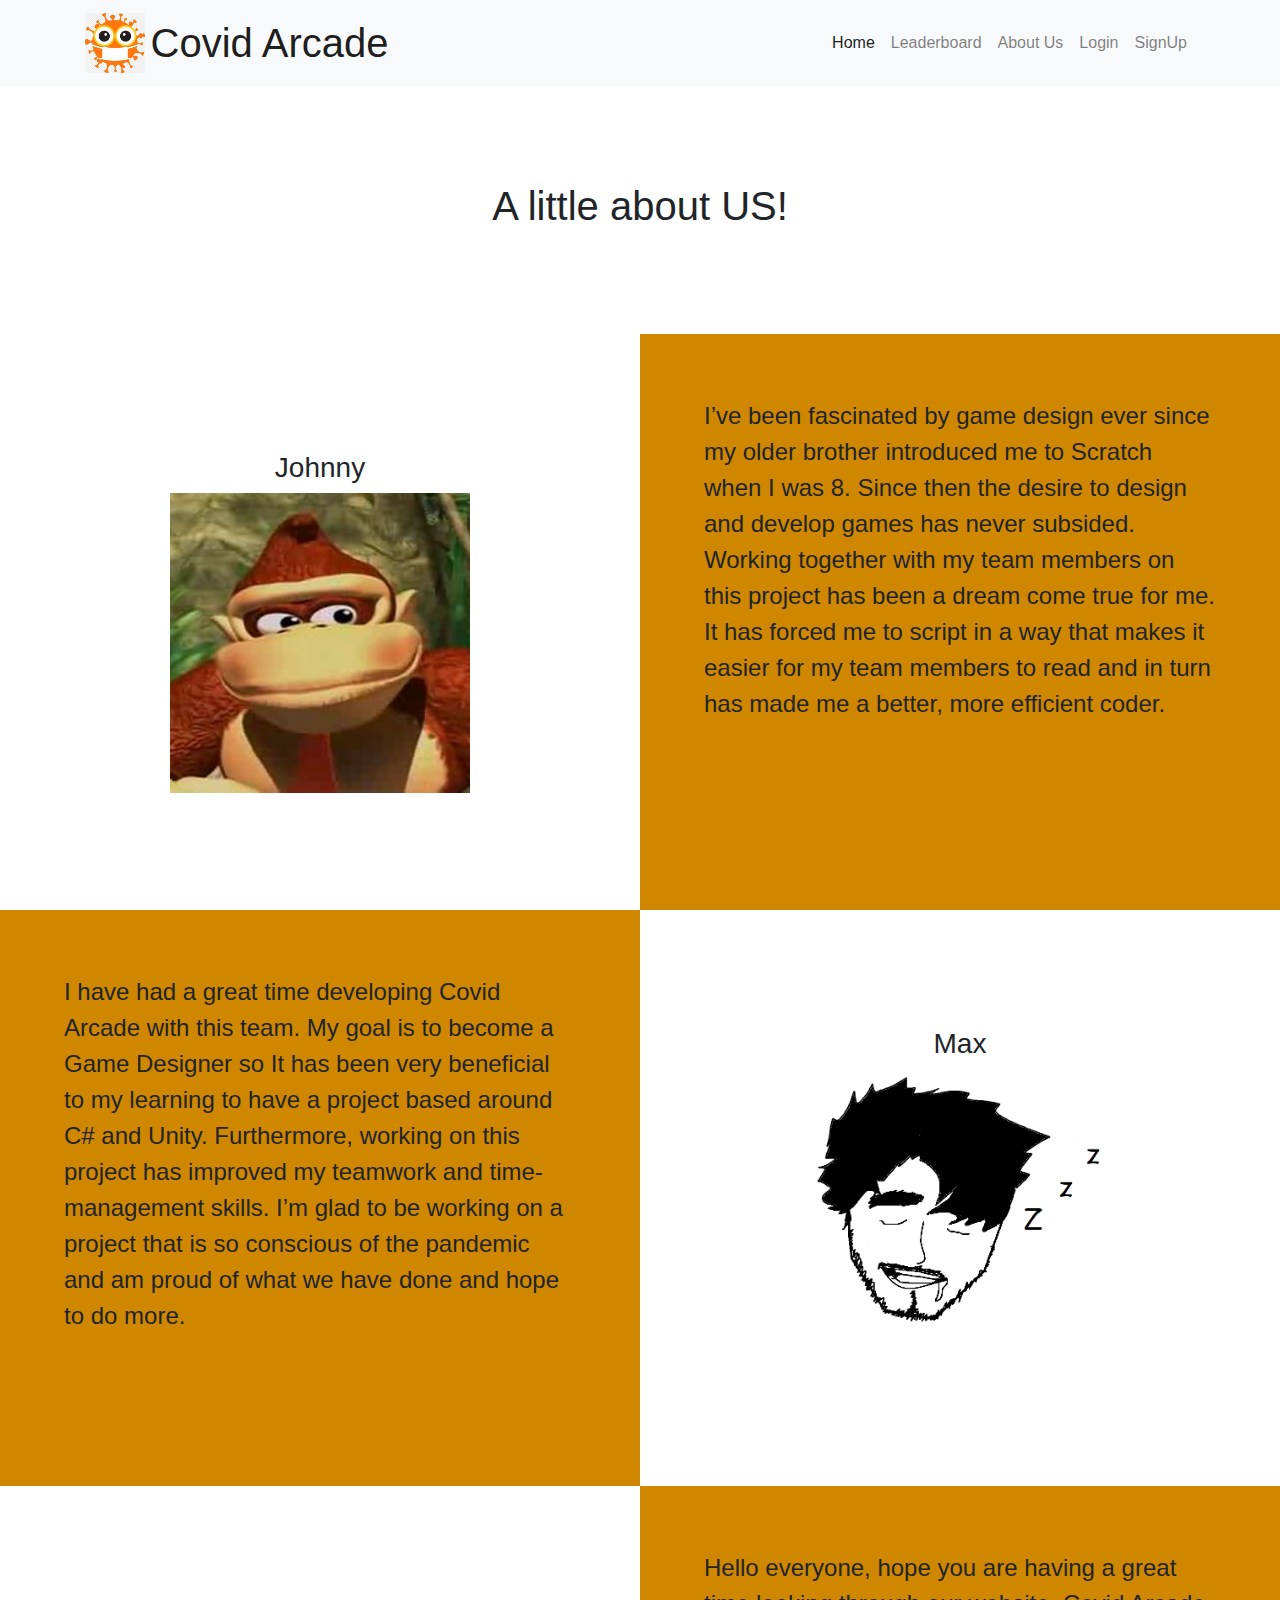
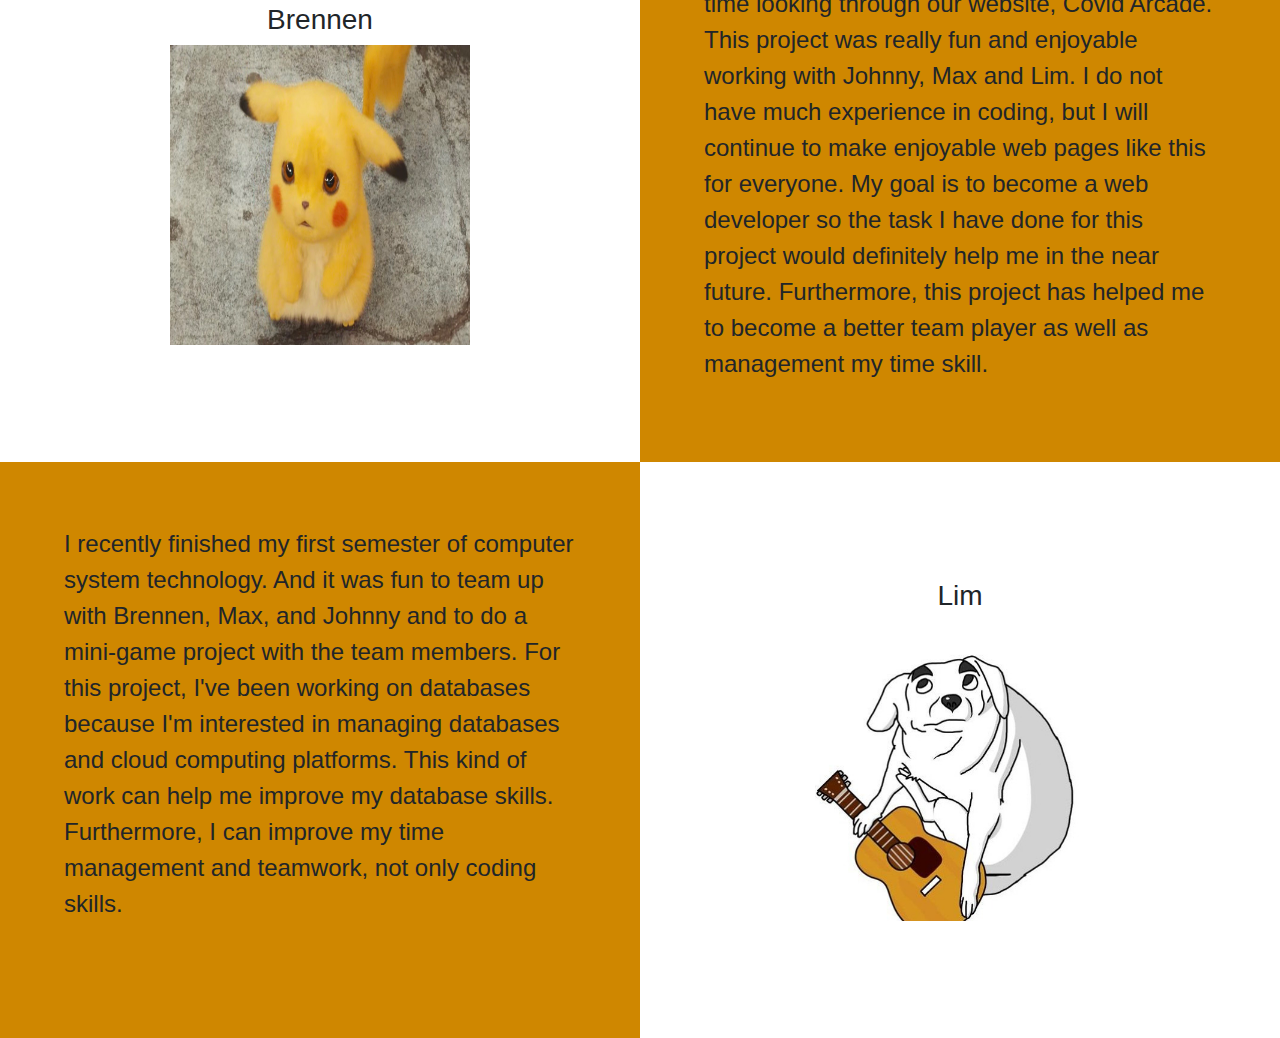
==== covid_arcade_aboutus.html @ c5b3a25c "This is all the covid arcade stuff, minus leaderboard html" ====
<!DOCTYPE html>
<head>
    <meta charset='utf-8'>
    <meta http-equiv='X-UA-Compatible' content='IE=edge'>
    <title>Covid Arcade: About Us</title>
    <meta name='viewport' content='width=device-width, initial-scale=1'>
    <!-- Bootstrap CSS -->
    <link rel="stylesheet" 
          href="https://stackpath.bootstrapcdn.com/bootstrap/4.4.1/css/bootstrap.min.css"
          integrity="sha384-Vkoo8x4CGsO3+Hhxv8T/Q5PaXtkKtu6ug5TOeNV6gBiFeWPGFN9MuhOf23Q9Ifjh" 
          crossorigin="anonymous">
    <link rel="stylesheet" href="https://stackpath.bootstrapcdn.com/bootstrap/4.5.0/css/bootstrap.min.css" integrity="sha384-9aIt2nRpC12Uk9gS9baDl411NQApFmC26EwAOH8WgZl5MYYxFfc+NcPb1dKGj7Sk" crossorigin="anonymous">
    <link rel="stylesheet" href="styles/aboutusstyle.css"> 
    <link rel="shortcut icon" href="img/favicon.ico" type="image/x-icon">
    <link rel="icon" href="img/favicon.ico" type="image/x-icon">
</head>
<body>
    <!-- Navigation Bar -->
    <!-- Just an image -->
    <nav id="nav-bar" class="navbar navbar-expand-lg navbar-light bg-light">
        <div class="container">
            <a class="navbar-brand" href="index.html">
                <img src="./img/covid3.png" width="60" height="60" class="d-inline-block align-top" alt="hello">
                <span>Covid Arcade</span>
            </a>
            <button class="navbar-toggler" type="button" data-toggle="collapse" data-target="#navbarResponsive"
            aria-controls="navbarResponsive" aria-expanded="false" aria-label="Toggle navigation">
            <span class="navbar-toggler-icon"></span>
            </button>
            <div class="collapse navbar-collapse" id="navbarResponsive">
                <ul class="navbar-nav ml-auto">
                    <li class="nav-item active">
                        <a class="nav-link" href="index.html">Home
                        </a>
                    </li>
                    <li class="nav-item">
                        <a class="nav-link" href="covid_arcade_leaderboard.html">Leaderboard</a>
                    </li>
                    <li class="nav-item">
                        <a class="nav-link" href="covid_arcade_aboutus.html">About Us</a>
                        <span class="sr-only">(current)</span>
                    </li>
                    <li class="nav-item">
                        <a class="nav-link" href="login.html">Login</a>
                    </li>
                    <li class="nav-item">
                        <a class="nav-link" href="login.html">SignUp</a>
                    </li>
                </ul>
            </div>
        </div>
    </nav> 
    <div id="body">
        <h1>A little about US!</h1>
    </div>
    <div id="profile">

        <div id="johnny">
            <h3>Johnny</h3>
            <img id="johnnypic" src="./img/johnny.png">
        </div>
        <div id="johnny2">
            <p>I’ve been fascinated by game design ever since my older brother introduced 
                me to Scratch when I was 8.  Since then the desire to design and develop 
                games has never subsided. Working together with my team members on this 
                project has been a dream come true for me.  It has forced me to script in 
                a way that makes it easier for my team members to read and in turn has made 
                me a better, more efficient coder.</p>
        </div>


        
        <div id="max">
            <p>I have had a great time developing Covid Arcade with this team. 
                My goal is to become a Game Designer so It has been very beneficial 
                to my learning to have a project based around C# and Unity. Furthermore, 
                working on this project has improved my teamwork and time-management skills. 
                I’m glad to be working on a project that is so conscious of the pandemic 
                and am proud of what we have done and hope to do more.</p>
        </div>
        <div id="max2">
            <h3>Max</h3>
            <img id="maxpic" src="./img/max.png">
        </div>



        <div id="brennen">
            <h3>Brennen</h3>
            <img id="brennenpic" src="./img/brennen.jpg">
        </div>
        <div id="brennen2">
            <p>Hello everyone, hope you are having a great time looking through our website, 
                Covid Arcade. This project was really fun and enjoyable working with Johnny, 
                Max and Lim. I do not have much experience in coding, but I will continue to
                make enjoyable web pages like this for everyone. My goal is to become a web 
                developer so the task I have done for this project would definitely help me 
                in the near future. Furthermore, this project has helped me to become a better 
                team player as well as management my time skill.</p>
        </div>    
        
        
        
        <div id="lim">
            <p>I recently finished my first semester of computer system technology. And it 
                was fun to team up with Brennen, Max, and Johnny and to do a mini-game project 
                with the team members. For this project, I've been working on databases because 
                I'm interested in managing databases and cloud computing platforms. This kind of 
                work can help me improve my database skills. Furthermore, I can improve my time 
                management and teamwork, not only coding skills.</p>
        </div>
        <div id="lim2">
            <h3>Lim</h3>
            <img id="limpic" src="./img/lim.png">
        </div>
    </div> 

    <script src="https://code.jquery.com/jquery-3.5.1.slim.min.js" integrity="sha384-DfXdz2htPH0lsSSs5nCTpuj/zy4C+OGpamoFVy38MVBnE+IbbVYUew+OrCXaRkfj" crossorigin="anonymous"></script>
    <script src="https://cdn.jsdelivr.net/npm/popper.js@1.16.0/dist/umd/popper.min.js" integrity="sha384-Q6E9RHvbIyZFJoft+2mJbHaEWldlvI9IOYy5n3zV9zzTtmI3UksdQRVvoxMfooAo" crossorigin="anonymous"></script>
    <script src="https://stackpath.bootstrapcdn.com/bootstrap/4.5.0/js/bootstrap.min.js" integrity="sha384-OgVRvuATP1z7JjHLkuOU7Xw704+h835Lr+6QL9UvYjZE3Ipu6Tp75j7Bh/kR0JKI" crossorigin="anonymous"></script>
    
</body>
</html>
---- styles/aboutusstyle.css ----
a span{
    font-size: 200%;
}

#body{
    text-align: center;
    padding: 2.5%;
    margin-top: 5%;
}

#profile {
    display: grid;
    grid-template-columns: repeat(2, 1fr);
    grid-template-rows: repeat(4, 1fr);
    padding-top: 5%;
}
 
#johnny2, 
#max, 
#brennen2, 
#lim {
    padding: 10%;
    background-color: rgb(207, 135, 0);
    font-size: x-large;
}

#johnny,
#max2,
#brennen,
#lim2 {
    text-align: center;
    margin-top: auto;
    margin-bottom: auto;
}

#johnnypic,
#maxpic,
#brennenpic,
#limpic {
    width: 300px;
    height: 300px;
    
}

@media only screen and (max-width: 650px) {
    #profile {
        display: grid;
        grid-template-columns: repeat(1, 1fr);
        grid-template-rows: 500px auto;
        padding-top: 5%;
        grid-template-areas:
        "one"
        "two"
        "three"
        "four"
        "five"
        "six"
        "seven"
        "eight";
    }
    #max2 {
        grid-area: three;
    }
    #lim2 {
        grid-area: seven;
    }
    #max2,
    #brennen,
    #lim2 {
        margin-top: 0%;
        margin-bottom: 0%;
    }
    #johhny {
        margin-top: 10%;
    }
    #brennen, 
    #lim2 {
        margin-bottom: 5%;
    }
}
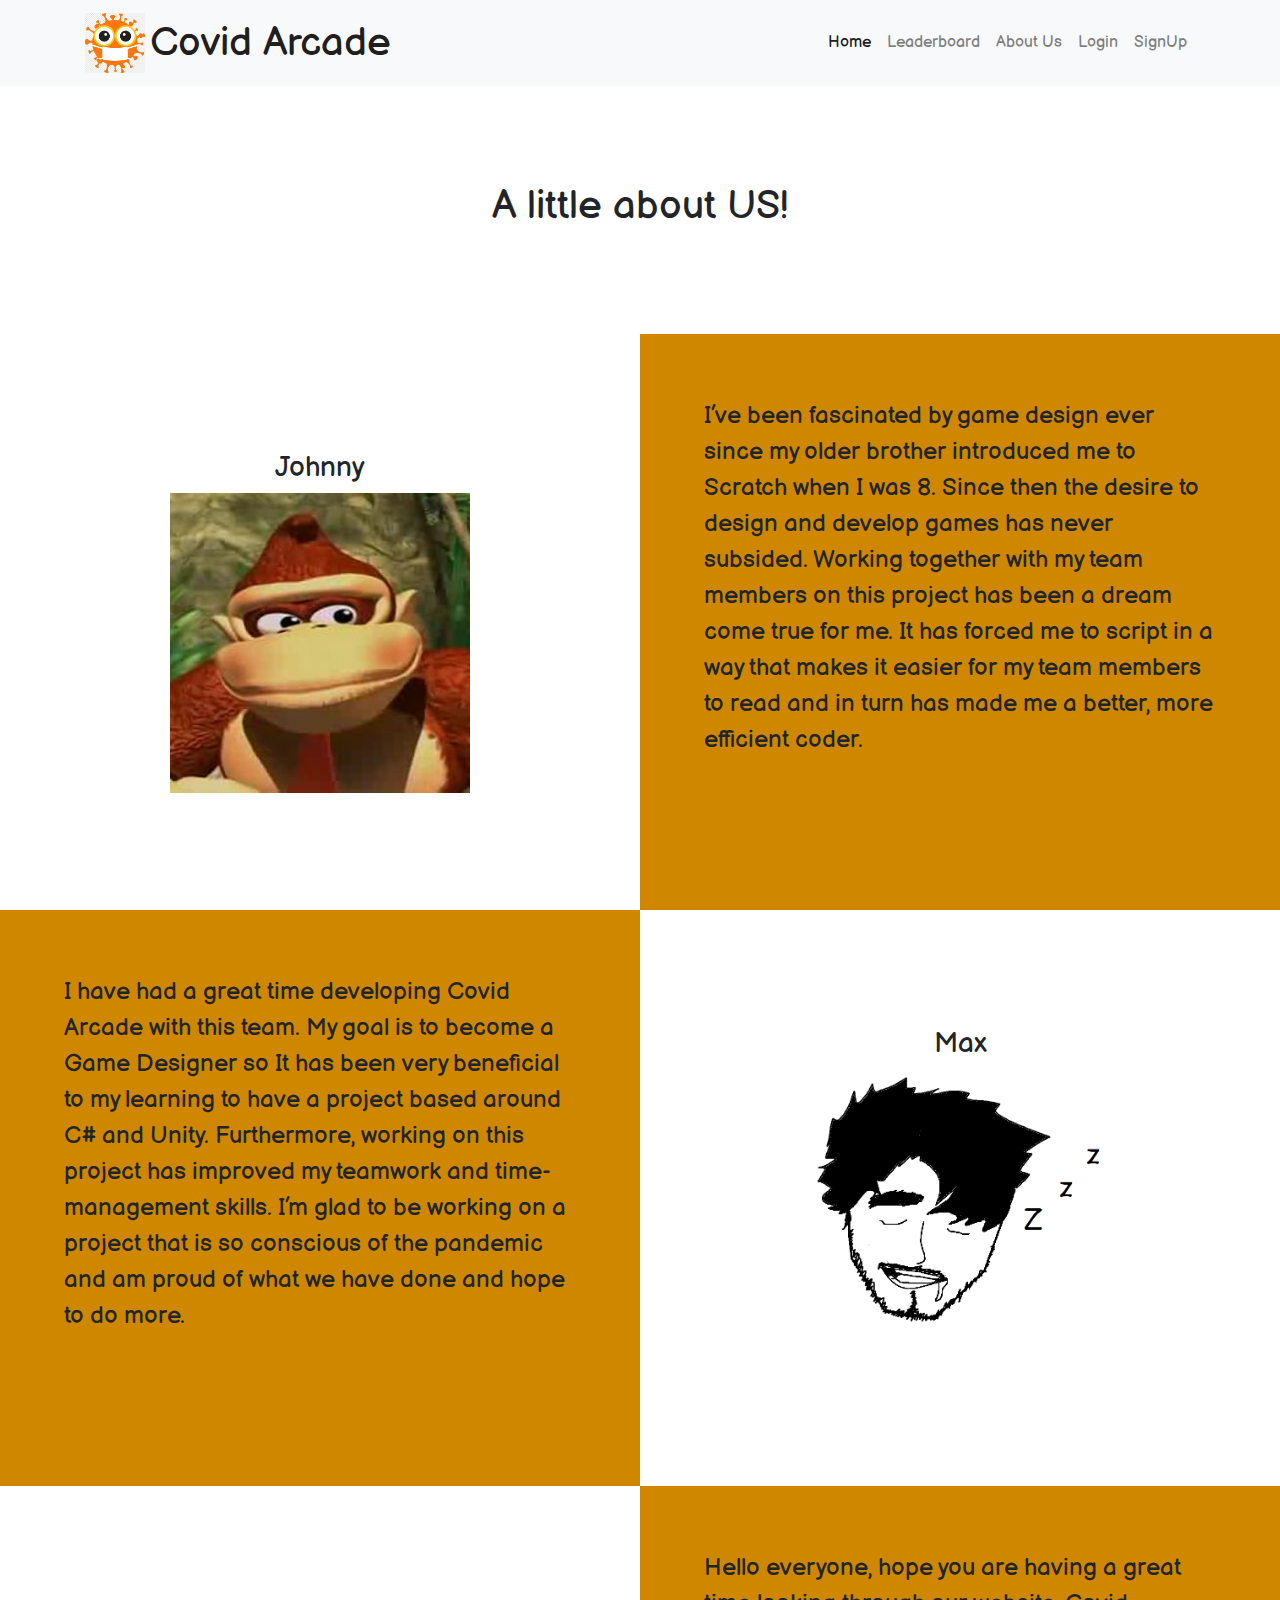
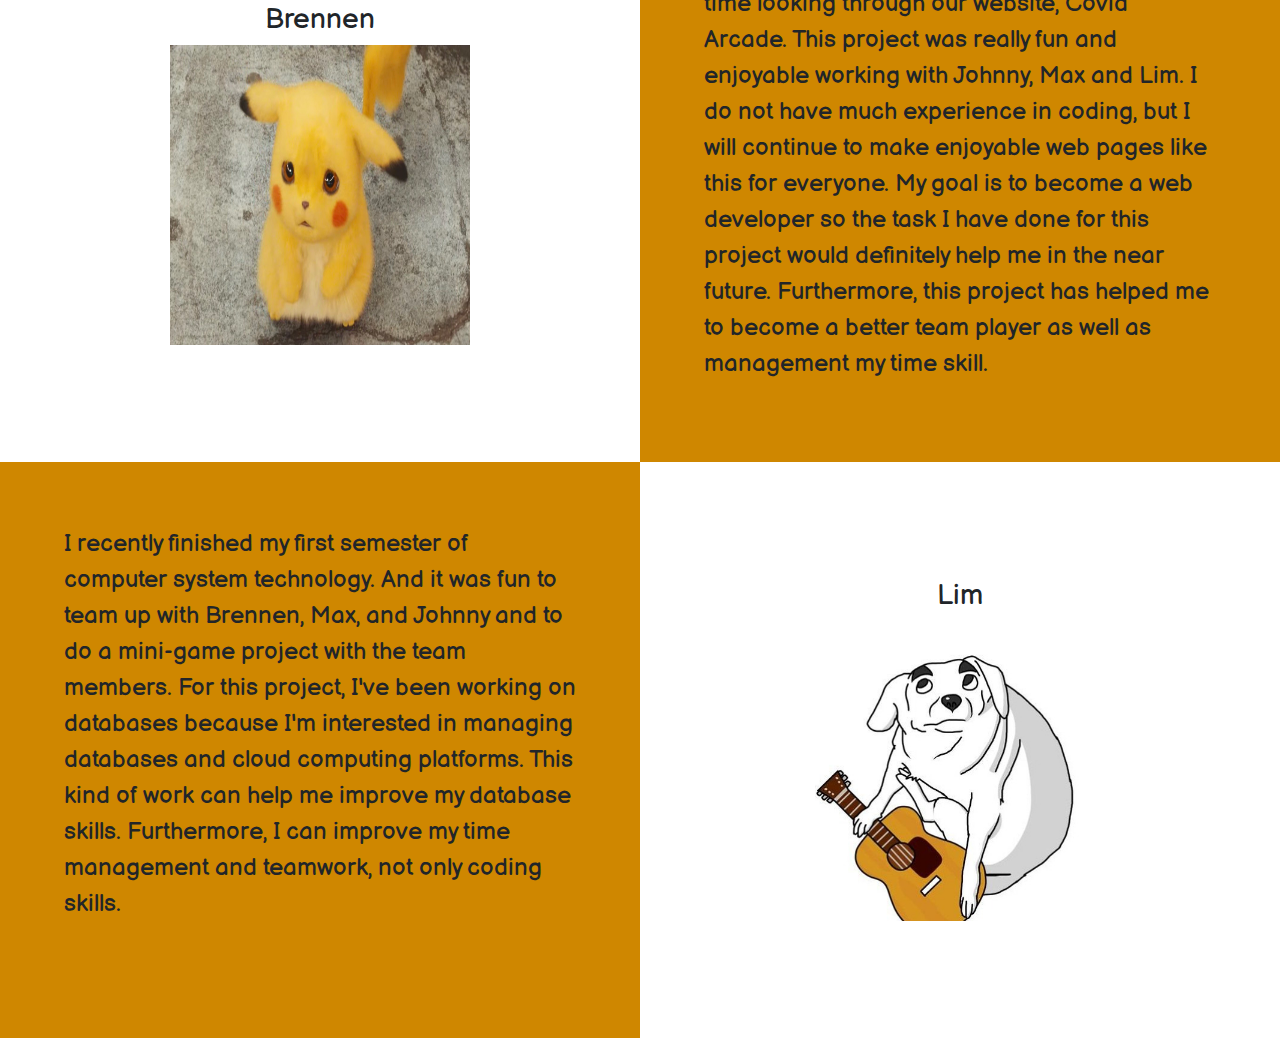
==== commit 11c779ce: "Fonts change, Html, css styling  leaderboard again, Login.html, index.html are changed" ====
--- a/covid_arcade_aboutus.html
+++ b/covid_arcade_aboutus.html
@@ -12,9 +12,11 @@
     <link rel="stylesheet" href="https://stackpath.bootstrapcdn.com/bootstrap/4.5.0/css/bootstrap.min.css" integrity="sha384-9aIt2nRpC12Uk9gS9baDl411NQApFmC26EwAOH8WgZl5MYYxFfc+NcPb1dKGj7Sk" crossorigin="anonymous">
     <link rel="stylesheet" href="styles/aboutusstyle.css"> 
     <link rel="shortcut icon" href="img/favicon.ico" type="image/x-icon">
+
+    <link href="https://fonts.googleapis.com/css2?family=Balsamiq+Sans&display=swap" rel="stylesheet">
     <link rel="icon" href="img/favicon.ico" type="image/x-icon">
 </head>
-<body>
+<body style="font-family: 'Balsamiq Sans', cursive;">
     <!-- Navigation Bar -->
     <!-- Just an image -->
     <nav id="nav-bar" class="navbar navbar-expand-lg navbar-light bg-light">
